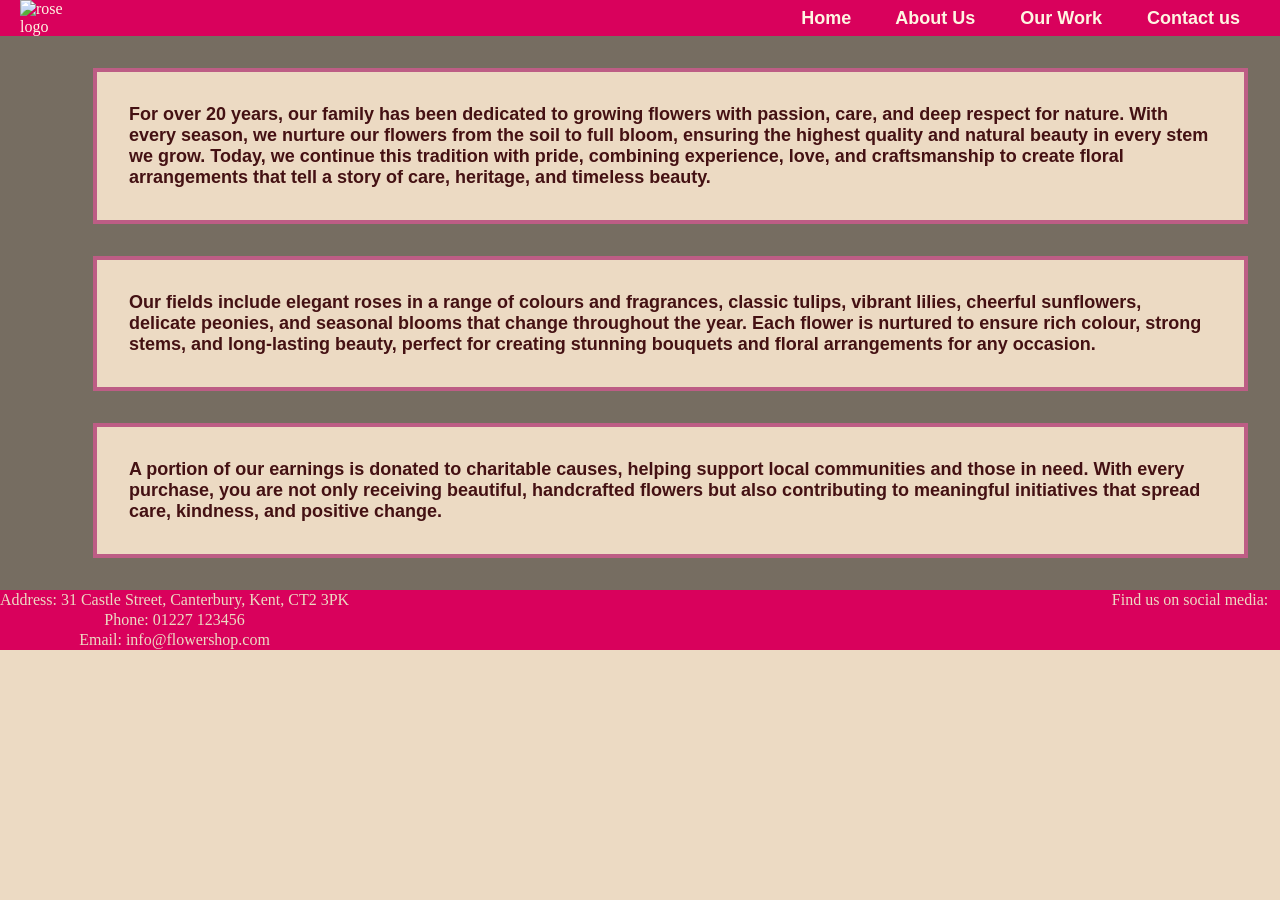
==== About.html @ 92305f62 "add i icons on social meadia networks" ====
<!DOCTYPE html>
<html lang="en">

<head>
    <meta charset="UTF-8">
    <meta name="viewport" content="width=device-width, initial-scale=1.0">
    <meta name="description" content="About our local Flower Shop in Kent">
    <meta name="keywords" content="flower shop, about us, local business, Kent">
    <meta name="author" content="Vanesa Chervenyakova">
    <title> About Us - Flower Shop in Kent </title>
    <link rel="stylesheet" href="style.css">
    <script src="https://kit.fontawesome.com/f35f88011a.js" crossorigin="anonymous"></script>
</head>

<body>
    <header>
    
    <img id="logo" src="https://plus.unsplash.com/premium_vector-1733827521260-3e1d058bedaa?q=80&w=710&auto=format&fit=crop&ixlib=rb-4.1.0&ixid=M3wxMjA3fDB8MHxwaG90by1wYWdlfHx8fGVufDB8fHx8fA%3D%3D" alt="rose logo">
    <nav>
        <a href="index.html" class="home"> Home</a>
        <a href="About.html" class="about"> About Us </a>
        <a href="OurWork.html" class="our-work"> Our Work </a>
        <a href="Contact.html" class="contact"> Contact us </a>
    </nav>
</header>
<div id="main-div">
<div id="image"> <img src="https://plus.unsplash.com/premium_photo-1664197864702-2a4ff137e6ae?q=80&w=687&auto=format&fit=crop&ixlib=rb-4.1.0&ixid=M3wxMjA3fDB8MHxwaG90by1wYWdlfHx8fGVufDB8fHx8fA%3D%3D" alt="watering flower" >
</div>
<div id="content">
    <div> <p> For over 20 years, our family has been dedicated to growing flowers with passion, care, and deep respect for nature. With every season, we nurture our flowers from the soil to full bloom, ensuring the highest quality and natural beauty in every stem we grow. Today, we continue this tradition with pride, combining experience, love, and craftsmanship to create floral arrangements that tell a story of care, heritage, and timeless beauty. </p> </div>
    <div> <p> Our fields include elegant roses in a range of colours and fragrances, classic tulips, vibrant lilies, cheerful sunflowers, delicate peonies, and seasonal blooms that change throughout the year. Each flower is nurtured to ensure rich colour, strong stems, and long-lasting beauty, perfect for creating stunning bouquets and floral arrangements for any occasion. </p> </div>
    <div> <p> A portion of our earnings is donated to charitable causes, helping support local communities and those in need. With every purchase, you are not only receiving beautiful, handcrafted flowers but also contributing to meaningful initiatives that spread care, kindness, and positive change. </p> </div>
</div>
</div>
  <footer>
    <div>
         <p> Address: 31 Castle Street, Canterbury, Kent, CT2 3PK</p>
         <p> Phone: 01227 123456 </p>
         <p> Email: info@flowershop.com </p>
    </div>
    <div>
        <p> Find us on social media:</p>
        <a href="https://www.facebook.com/" target="_blank"> <i class="fa-brands fa-square-facebook"></i> </a>
        <a href="https://www.instagram.com/" target="_blank"> <i class="fa-brands fa-square-instagram"></i> </a>
        <a href="https://www.twitter.com/" target="_blank"> <i class="fa-brands fa-square-twitter"></i> </a>
    </div>
    </footer>
</body>
</html>
---- style.css ----
* {
  margin: 0;
  padding: 0;
  box-sizing: border-box;
}

@media (max-width: 768px) and (min-width: 320px) {
  header {
    flex-direction: column;
    align-items: flex-start; 
   }

  nav {
    margin-left: 0;
    text-align: left;
  }
  /* Mobile nav icons */

  .home {
    display: inline-flex;
    align-items: center;
    font-size: 0;
  }
  .home::before {
    content: '';
    display: inline-block;
    width: 18px;
    height: 18px;
    background-image: url('assets/mobile-nav-icons/home.png');
    background-size: contain;
    background-repeat: no-repeat;
    margin-right: 3px;
  }
  .about {
    display: inline-flex;
    align-items: center;
    font-size: 0;
  }

  .about::before {
    content: '';
    display: inline-block;
    width: 18px;
    height: 18px;
    background-image: url('assets/mobile-nav-icons/information.png');
    background-size: contain;
    background-repeat: no-repeat;
    margin-right: 3px;
  }

  .our-work {
    display: inline-flex;
    align-items: center;
    font-size: 0;
  }

  .our-work::before {
    content: '';
    display: inline-block;
    width: 18px;
    height: 18px;
    background-image: url('assets/mobile-nav-icons/hard-work.png');
    background-size: contain;
    background-repeat: no-repeat;
    margin-right: 3px;
  }

  .contact {
    display: inline-flex;
    align-items: center;
    font-size: 0;
  }

  .contact::before {
    content: '';
    display: inline-block;
    width: 18px;
    height: 18px;
    background-image: url('assets/mobile-nav-icons/contact-form.png');
    background-size: contain;
    background-repeat: no-repeat;
    margin-right: 3px;
  }
 
  .services {
    flex-direction: column;
    gap: 20px;
  }
  img {
    max-width: 100%;
    height: auto;
  }
}
  

/* Header styles */
header {
  display: flex;
  align-items: center;
  background-color: #d9015c;
  color: #fef5e2;
  padding: 0 20px;
}

a {
  color: #fef5e2;
  font-size: large;
  font-weight: bold;
  font-family: Garamond, sans-serif;
  padding: 20px;
  text-decoration: none;
}

a:hover {
  color: hsl(121, 59%, 26%);
}

nav {
  margin-left: auto;
  text-align: right;
}

#logo {
  width: 70px;
  height: 70px;
  max-width: 100%;
  height: auto;
}

/* Main content styles */

img {
  max-width: 100%;
  height: auto;
}

body {
  background-color: #ecdac3;
  color: #441113;
}
/* Home page styles */

#main-h1 {
  background-color: #ecdac3;
  background-image: url("https://images.unsplash.com/photo-1556607356-981b53ee3b63?q=80&w=1175&auto=format&fit=crop&ixlib=rb-4.1.0&ixid=M3wxMjA3fDB8MHxwaG90by1wYWdlfHx8fGVufDB8fHx8fA%3D%3D");
  background-repeat: no-repeat;
  background-size: cover;
  color: #fef5e2;
  font-weight: bold;
  font-family:
    "Lucida Sans", "Lucida Sans Regular", "Lucida Grande",
    "Lucida Sans Unicode", Geneva, Verdana, sans-serif;
}
.services {
  display: flex;
  justify-content: space-around;
  align-items: stretch;
  gap: 1rem;
 
}
.services2 {
  border: hsl(121, 59%, 26%) solid 4px;
  padding: 1rem;
  margin: 2rem;
  font-size: large;
  font-family:
    "Lucida Sans", "Lucida Sans Regular", "Lucida Grande",
    "Lucida Sans Unicode", Geneva, Verdana, sans-serif;
     min-width: 250px;
  max-width: 32%;
}
.services2:hover {
  transform: scale(1.05);
}
h1 {
  text-align: center;
  font-size: 3rem;
  font-family:
    "Lucida Sans", "Lucida Sans Regular", "Lucida Grande",
    "Lucida Sans Unicode", Geneva, Verdana, sans-serif;
}
#main {
  text-align: center;
  font-family:
    "Lucida Sans", "Lucida Sans Regular", "Lucida Grande",
    "Lucida Sans Unicode", Geneva, Verdana, sans-serif;
  padding: 1rem;
}
.info {
  text-align: center;
  font-weight: bold;
}

/* About us section styles */

#main-div {
  display: flex;
  justify-content: space-between;
  align-items: center;
  gap: 5px;
  background-color: #ecdac3;
  background-image:
    linear-gradient(rgba(0, 0, 0, 0.5), rgba(0, 0, 0, 0.5)),
    url("https://plus.unsplash.com/premium_photo-1661340731247-6700b6e02873?q=80&w=1170&auto=format&fit=crop&ixlib=rb-4.1.0&ixid=M3wxMjA3fDB8MHxwaG90by1wYWdlfHx8fGVufDB8fHx8fA%3D%3D");
  background-repeat: no-repeat;
  background-size: cover;
  background-attachment: fixed;
}
#content p {
  margin: 2rem;
  border: #bd5d85 solid 4px;
  padding: 2rem;
  font-family:
    "Lucida Sans", "Lucida Sans Regular", "Lucida Grande",
    "Lucida Sans Unicode", Geneva, Verdana, sans-serif;
  font-size: large;
  font-weight: bold;
  background-color: #ecdac3;
  color: #441113;
}

#image {
  visibility: hidden;
}

/* Our work section styles */

#our-work {
  display: flex;
  flex-direction: column;
  gap: 5px;
}

.row {
  display: flex;
  justify-content: space-between;
  gap: 5px;
  min-height: 200px;
  position: relative;
}

.images {
  flex: 1;
  border-radius: 25% 10%;
  overflow: hidden;
  position: relative;
  min-height: 200px;
}

#our-work .images img {
  display: block;
  width: 100%;
  height: 100%;
  object-fit: cover;
}



/* footer styles */

footer {
  display: flex;
  justify-content: space-between;
  background-color: #d9015c;
  color: #ecdac3;
  text-align: center;
  line-height: 1.25rem;
}

footer a {
  margin: 10px;
  width: 30%;
}
i {
  color:hsl(121, 59%, 26%);
}
/* Contact form styles */
form {
  display: flex;
  flex-direction: column;
  align-items: center;
  gap: 1rem;
  font-family:
    "Lucida Sans", "Lucida Sans Regular", "Lucida Grande",
    "Lucida Sans Unicode", Geneva, Verdana, sans-serif;
}

#send {
  color: #441113;
  font-family:
    "Lucida Sans", "Lucida Sans Regular", "Lucida Grande",
    "Lucida Sans Unicode", Geneva, Verdana, sans-serif;
  text-align: center;
}
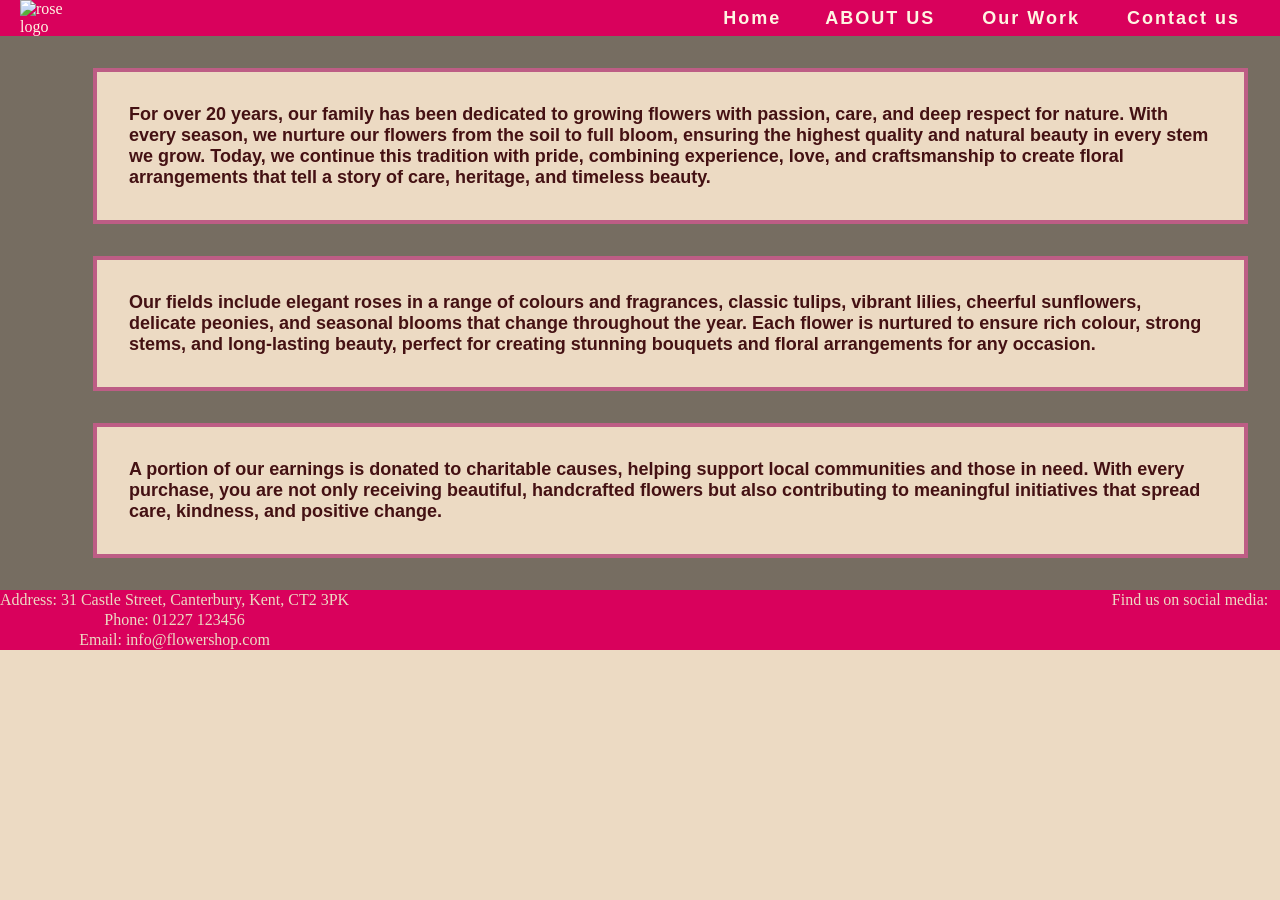
==== commit 537c104c: "added uppercase tranform to active page" ====
--- a/About.html
+++ b/About.html
@@ -18,7 +18,7 @@
     <img id="logo" src="https://plus.unsplash.com/premium_vector-1733827521260-3e1d058bedaa?q=80&w=710&auto=format&fit=crop&ixlib=rb-4.1.0&ixid=M3wxMjA3fDB8MHxwaG90by1wYWdlfHx8fGVufDB8fHx8fA%3D%3D" alt="rose logo">
     <nav>
         <a href="index.html" class="home"> Home</a>
-        <a href="About.html" class="about"> About Us </a>
+        <a href="About.html" class="about active"> About Us </a>
         <a href="OurWork.html" class="our-work"> Our Work </a>
         <a href="Contact.html" class="contact"> Contact us </a>
     </nav>
--- a/style.css
+++ b/style.css
@@ -42,7 +42,7 @@
     display: inline-block;
     width: 18px;
     height: 18px;
-    background-image: url('assets/mobile-nav-icons/information.png');
+    background-image: url('assets/mobile-nav-icons/about.png');
     background-size: contain;
     background-repeat: no-repeat;
     margin-right: 3px;
@@ -59,7 +59,7 @@
     display: inline-block;
     width: 18px;
     height: 18px;
-    background-image: url('assets/mobile-nav-icons/hard-work.png');
+    background-image: url('assets/mobile-nav-icons/work.png');
     background-size: contain;
     background-repeat: no-repeat;
     margin-right: 3px;
@@ -76,7 +76,7 @@
     display: inline-block;
     width: 18px;
     height: 18px;
-    background-image: url('assets/mobile-nav-icons/contact-form.png');
+    background-image: url('assets/mobile-nav-icons/envelope.png');
     background-size: contain;
     background-repeat: no-repeat;
     margin-right: 3px;
@@ -109,6 +109,7 @@
   font-family: Garamond, sans-serif;
   padding: 20px;
   text-decoration: none;
+  letter-spacing: 2px;
 }
 
 a:hover {
@@ -125,6 +126,10 @@
   height: 70px;
   max-width: 100%;
   height: auto;
+}
+
+.active {
+  text-transform: uppercase;
 }
 
 /* Main content styles */
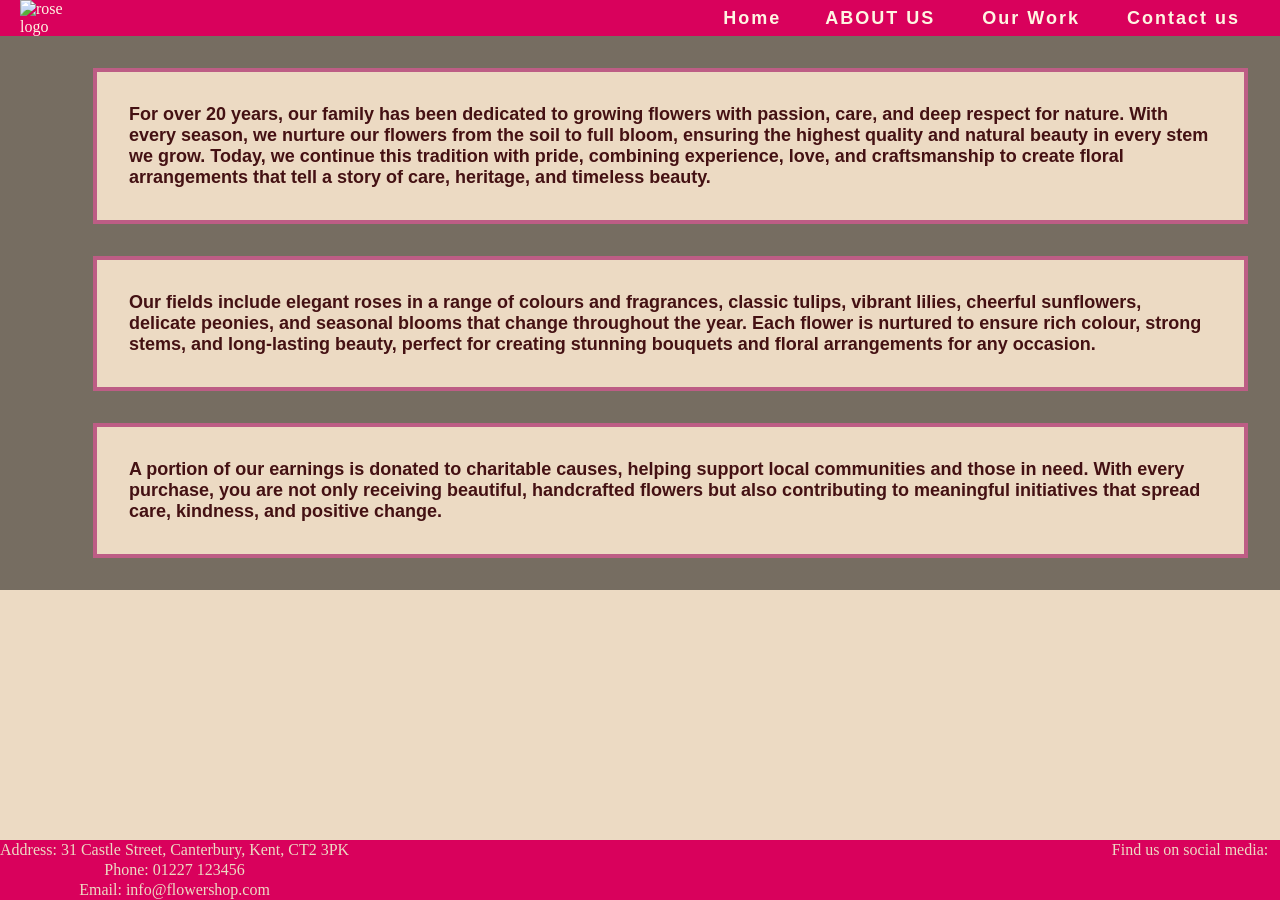
==== commit d6c3aa7a: "pushed the footer down to the pages" ====
--- a/About.html
+++ b/About.html
@@ -17,12 +17,13 @@
     
     <img id="logo" src="https://plus.unsplash.com/premium_vector-1733827521260-3e1d058bedaa?q=80&w=710&auto=format&fit=crop&ixlib=rb-4.1.0&ixid=M3wxMjA3fDB8MHxwaG90by1wYWdlfHx8fGVufDB8fHx8fA%3D%3D" alt="rose logo">
     <nav>
-        <a href="index.html" class="home"> Home</a>
-        <a href="About.html" class="about active"> About Us </a>
-        <a href="OurWork.html" class="our-work"> Our Work </a>
-        <a href="Contact.html" class="contact"> Contact us </a>
+        <a href="index.html" class="home nav"> Home</a>
+        <a href="About.html" class="about active nav"> About Us </a>
+        <a href="OurWork.html" class="our-work nav"> Our Work </a>
+        <a href="Contact.html" class="contact nav"> Contact us </a>
     </nav>
 </header>
+<main>
 <div id="main-div">
 <div id="image"> <img src="https://plus.unsplash.com/premium_photo-1664197864702-2a4ff137e6ae?q=80&w=687&auto=format&fit=crop&ixlib=rb-4.1.0&ixid=M3wxMjA3fDB8MHxwaG90by1wYWdlfHx8fGVufDB8fHx8fA%3D%3D" alt="watering flower" >
 </div>
@@ -32,6 +33,7 @@
     <div> <p> A portion of our earnings is donated to charitable causes, helping support local communities and those in need. With every purchase, you are not only receiving beautiful, handcrafted flowers but also contributing to meaningful initiatives that spread care, kindness, and positive change. </p> </div>
 </div>
 </div>
+</main>
   <footer>
     <div>
          <p> Address: 31 Castle Street, Canterbury, Kent, CT2 3PK</p>
--- a/style.css
+++ b/style.css
@@ -4,93 +4,7 @@
   box-sizing: border-box;
 }
 
-@media (max-width: 768px) and (min-width: 320px) {
-  header {
-    flex-direction: column;
-    align-items: flex-start; 
-   }
-
-  nav {
-    margin-left: 0;
-    text-align: left;
-  }
-  /* Mobile nav icons */
-
-  .home {
-    display: inline-flex;
-    align-items: center;
-    font-size: 0;
-  }
-  .home::before {
-    content: '';
-    display: inline-block;
-    width: 18px;
-    height: 18px;
-    background-image: url('assets/mobile-nav-icons/home.png');
-    background-size: contain;
-    background-repeat: no-repeat;
-    margin-right: 3px;
-  }
-  .about {
-    display: inline-flex;
-    align-items: center;
-    font-size: 0;
-  }
-
-  .about::before {
-    content: '';
-    display: inline-block;
-    width: 18px;
-    height: 18px;
-    background-image: url('assets/mobile-nav-icons/about.png');
-    background-size: contain;
-    background-repeat: no-repeat;
-    margin-right: 3px;
-  }
-
-  .our-work {
-    display: inline-flex;
-    align-items: center;
-    font-size: 0;
-  }
-
-  .our-work::before {
-    content: '';
-    display: inline-block;
-    width: 18px;
-    height: 18px;
-    background-image: url('assets/mobile-nav-icons/work.png');
-    background-size: contain;
-    background-repeat: no-repeat;
-    margin-right: 3px;
-  }
-
-  .contact {
-    display: inline-flex;
-    align-items: center;
-    font-size: 0;
-  }
-
-  .contact::before {
-    content: '';
-    display: inline-block;
-    width: 18px;
-    height: 18px;
-    background-image: url('assets/mobile-nav-icons/envelope.png');
-    background-size: contain;
-    background-repeat: no-repeat;
-    margin-right: 3px;
-  }
- 
-  .services {
-    flex-direction: column;
-    gap: 20px;
-  }
-  img {
-    max-width: 100%;
-    height: auto;
-  }
-}
+
   
 
 /* Header styles */
@@ -130,6 +44,7 @@
 
 .active {
   text-transform: uppercase;
+  
 }
 
 /* Main content styles */
@@ -142,6 +57,13 @@
 body {
   background-color: #ecdac3;
   color: #441113;
+  min-height: 100vh;
+  display: flex;
+  flex-direction: column;
+}
+
+main {
+  flex: 1;
 }
 /* Home page styles */
 
@@ -155,7 +77,17 @@
   font-family:
     "Lucida Sans", "Lucida Sans Regular", "Lucida Grande",
     "Lucida Sans Unicode", Geneva, Verdana, sans-serif;
-}
+  text-align: center;
+  height: 585px;
+  width: 100%;
+}
+#main-h1 h1, #main {
+  background-color:hsla(334, 80%, 78%, 0.522);
+
+
+}
+
+
 .services {
   display: flex;
   justify-content: space-around;
@@ -171,25 +103,31 @@
   font-family:
     "Lucida Sans", "Lucida Sans Regular", "Lucida Grande",
     "Lucida Sans Unicode", Geneva, Verdana, sans-serif;
-     min-width: 250px;
-  max-width: 32%;
+   
 }
 .services2:hover {
   transform: scale(1.05);
 }
-h1 {
+#main-h1 > h1 {
   text-align: center;
   font-size: 3rem;
   font-family:
     "Lucida Sans", "Lucida Sans Regular", "Lucida Grande",
     "Lucida Sans Unicode", Geneva, Verdana, sans-serif;
+    position: relative;
+    width: 80%;
+    left: 10%;
+    top: 20%;
 }
 #main {
   text-align: center;
   font-family:
     "Lucida Sans", "Lucida Sans Regular", "Lucida Grande",
     "Lucida Sans Unicode", Geneva, Verdana, sans-serif;
-  padding: 1rem;
+  position: relative;
+  width: 40%;
+  left: 30%;
+  top: 30%;
 }
 .info {
   text-align: center;
@@ -232,24 +170,22 @@
 
 #our-work {
   display: flex;
-  flex-direction: column;
+  align-items: stretch;
+  flex-direction: row;
+  flex-wrap: wrap;
   gap: 5px;
-}
-
-.row {
-  display: flex;
   justify-content: space-between;
-  gap: 5px;
-  min-height: 200px;
-  position: relative;
-}
+
+}
+
 
 .images {
-  flex: 1;
+  flex: 0 0 calc(33.333% - 10px);
+  max-width: calc(33.333% - 10px);
   border-radius: 25% 10%;
   overflow: hidden;
   position: relative;
-  min-height: 200px;
+  min-height: 100px;
 }
 
 #our-work .images img {
@@ -297,3 +233,130 @@
     "Lucida Sans Unicode", Geneva, Verdana, sans-serif;
   text-align: center;
 }
+
+/* Media query for mobile devices */
+@media (max-width: 576px) and (min-width: 320px) {
+  header {
+    flex-direction: column;
+    align-items: flex-start; 
+   }
+
+  nav {
+    margin-left: 0;
+    text-align: center;
+    display: flex;
+    flex-wrap: nowrap;
+    justify-content: center;
+    width: 100%;
+  }
+
+  
+  #logo {
+    align-self: center;
+  }
+  
+  /* Mobile nav icons */
+
+  .nav {
+    min-height: 25px;
+    display: inline-flex;
+    align-items: center;
+  }
+
+  .home {
+    display: inline-flex;
+    align-items: center;
+    font-size: 0;
+  }
+  .home::before {
+    content: '';
+    display: inline-block;
+    width: 24px;
+    height: 24px;
+    background-image: url('assets/mobile-nav-icons/home.png');
+    background-size: contain;
+    background-repeat: no-repeat;
+    background-position: center;
+    margin-right: 5px;
+  }
+  .about {
+    display: inline-flex;
+    align-items: center;
+    font-size: 0;
+  }
+
+  .about::before {
+    content: '';
+    display: inline-block;
+    width: 24px;
+    height: 24px;
+    background-image: url('assets/mobile-nav-icons/about.png');
+    background-size: contain;
+    background-repeat: no-repeat;
+    background-position: center;
+    margin-right: 5px;
+  }
+
+  .our-work {
+    display: inline-flex;
+    align-items: center;
+    font-size: 0;
+  }
+
+  .our-work::before {
+    content: '';
+    display: inline-block;
+    width: 24px;
+    height: 24px;
+    background-image: url('assets/mobile-nav-icons/work.png');
+    background-size: contain;
+    background-repeat: no-repeat;
+    background-position: center;
+    margin-right: 5px;
+  }
+
+  .contact {
+    display: inline-flex;
+    align-items: center;
+    font-size: 0;
+  }
+
+  .contact::before {
+    content: '';
+    display: inline-block;
+    width: 24px;
+    height: 24px;
+    background-image: url('assets/mobile-nav-icons/envelope.png');
+    background-size: contain;
+    background-repeat: no-repeat;
+    background-position: center;
+    margin-right: 5px;
+  }
+ /* Home page mobile styles */
+ 
+ #main-h1 > h1 {
+  width: 100%;
+  height: auto;
+  left: auto;
+  top: auto;
+
+ }
+ #main {
+  width: 100%;
+  height: auto;
+  left: auto;
+  top: auto;
+ }
+  .services {
+    flex-direction: column;
+    align-items: center;
+    gap: 20px;
+  }
+  
+  img {
+    max-width: 100%;
+    height: auto;
+  }
+}
+
+/*Media query for tablet*/
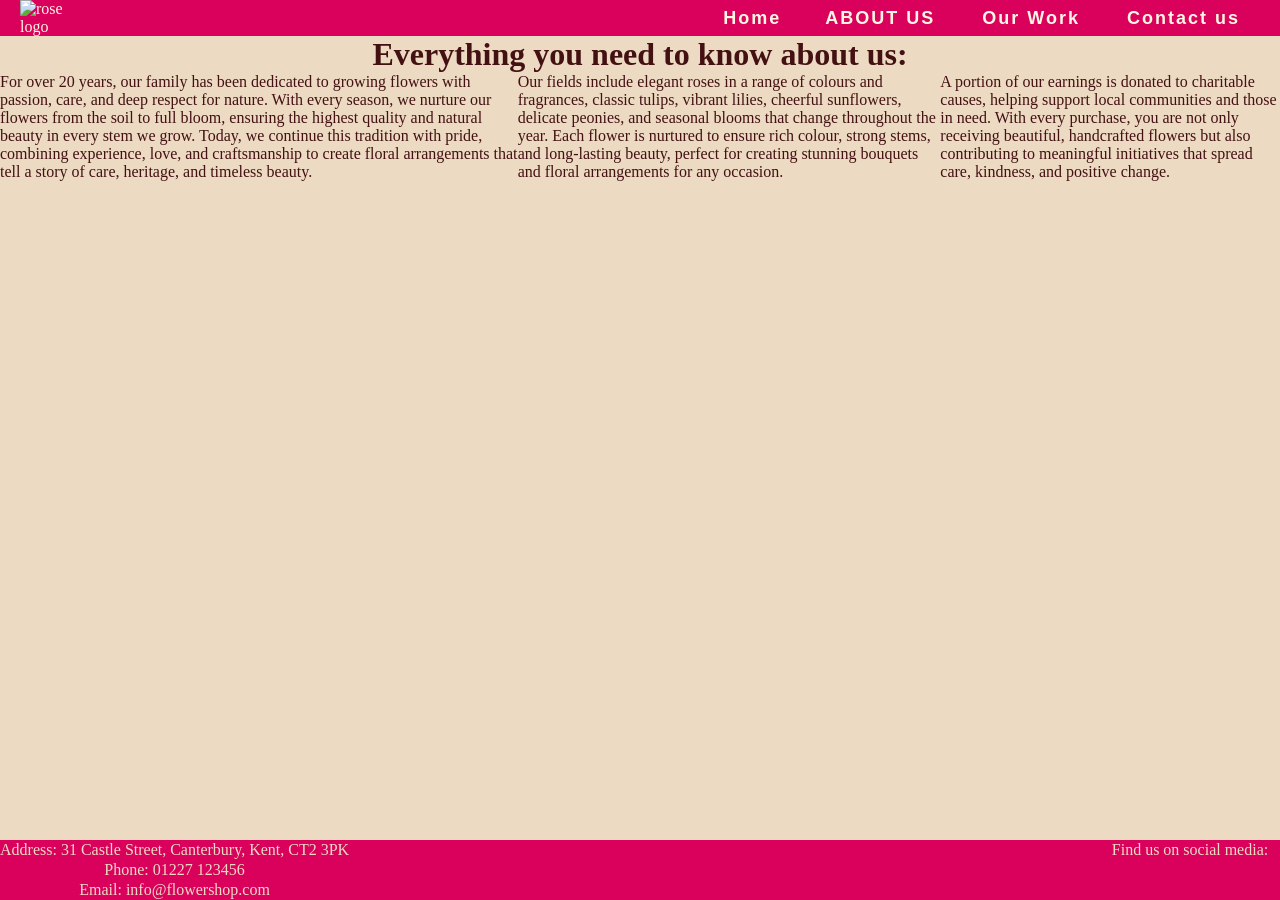
==== commit 18bd9b76: "chaning About us sections completely" ====
--- a/About.html
+++ b/About.html
@@ -8,7 +8,9 @@
     <meta name="keywords" content="flower shop, about us, local business, Kent">
     <meta name="author" content="Vanesa Chervenyakova">
     <title> About Us - Flower Shop in Kent </title>
+    <!-- CSS doc link -->
     <link rel="stylesheet" href="style.css">
+    <!-- Font awesome link -->
     <script src="https://kit.fontawesome.com/f35f88011a.js" crossorigin="anonymous"></script>
 </head>
 
@@ -24,15 +26,13 @@
     </nav>
 </header>
 <main>
-<div id="main-div">
-<div id="image"> <img src="https://plus.unsplash.com/premium_photo-1664197864702-2a4ff137e6ae?q=80&w=687&auto=format&fit=crop&ixlib=rb-4.1.0&ixid=M3wxMjA3fDB8MHxwaG90by1wYWdlfHx8fGVufDB8fHx8fA%3D%3D" alt="watering flower" >
-</div>
-<div id="content">
-    <div> <p> For over 20 years, our family has been dedicated to growing flowers with passion, care, and deep respect for nature. With every season, we nurture our flowers from the soil to full bloom, ensuring the highest quality and natural beauty in every stem we grow. Today, we continue this tradition with pride, combining experience, love, and craftsmanship to create floral arrangements that tell a story of care, heritage, and timeless beauty. </p> </div>
-    <div> <p> Our fields include elegant roses in a range of colours and fragrances, classic tulips, vibrant lilies, cheerful sunflowers, delicate peonies, and seasonal blooms that change throughout the year. Each flower is nurtured to ensure rich colour, strong stems, and long-lasting beauty, perfect for creating stunning bouquets and floral arrangements for any occasion. </p> </div>
-    <div> <p> A portion of our earnings is donated to charitable causes, helping support local communities and those in need. With every purchase, you are not only receiving beautiful, handcrafted flowers but also contributing to meaningful initiatives that spread care, kindness, and positive change. </p> </div>
-</div>
-</div>
+    <div id="aboutus-h1"> <h1> Everything you need to know about us: </h1></div>
+
+    <div id="aboutus-main">
+        <div class="aboutus-info"> <p> For over 20 years, our family has been dedicated to growing flowers with passion, care, and deep respect for nature. With every season, we nurture our flowers from the soil to full bloom, ensuring the highest quality and natural beauty in every stem we grow. Today, we continue this tradition with pride, combining experience, love, and craftsmanship to create floral arrangements that tell a story of care, heritage, and timeless beauty. </p></div>
+        <div class="aboutus-info"><p> Our fields include elegant roses in a range of colours and fragrances, classic tulips, vibrant lilies, cheerful sunflowers, delicate peonies, and seasonal blooms that change throughout the year. Each flower is nurtured to ensure rich colour, strong stems, and long-lasting beauty, perfect for creating stunning bouquets and floral arrangements for any occasion. </p> </div>
+        <div class="aboutus-info"> <p> A portion of our earnings is donated to charitable causes, helping support local communities and those in need. With every purchase, you are not only receiving beautiful, handcrafted flowers but also contributing to meaningful initiatives that spread care, kindness, and positive change. </p> </div>
+    </div>
 </main>
   <footer>
     <div>
--- a/style.css
+++ b/style.css
@@ -135,67 +135,50 @@
 }
 
 /* About us section styles */
-
-#main-div {
-  display: flex;
-  justify-content: space-between;
-  align-items: center;
-  gap: 5px;
-  background-color: #ecdac3;
-  background-image:
-    linear-gradient(rgba(0, 0, 0, 0.5), rgba(0, 0, 0, 0.5)),
-    url("https://plus.unsplash.com/premium_photo-1661340731247-6700b6e02873?q=80&w=1170&auto=format&fit=crop&ixlib=rb-4.1.0&ixid=M3wxMjA3fDB8MHxwaG90by1wYWdlfHx8fGVufDB8fHx8fA%3D%3D");
+#aboutus-h1 {
+  display: flex;
+  flex-direction: column;
+  align-items: center;
+  justify-content: center;
+}
+
+#aboutus-main {
+  display: flex;
+  flex-direction: row;
+  justify-content: space-evenly;
+  align-items: center;
+}
+
+/* Our work section styles */
+ #gallery img {
+  width: 100%;
+ }
+ #gallery {
+  column-count: 4;
+  column-gap: 0;
+  line-height: 0;
+ }
+
+/* Contact form styles */
+.contact-form {
+  display: flex;
+  justify-content: center;
+  align-items: center;
+  background-image: url("https://images.unsplash.com/photo-1508717146309-25a0019d0381?q=80&w=1171&auto=format&fit=crop&ixlib=rb-4.1.0&ixid=M3wxMjA3fDB8MHxwaG90by1wYWdlfHx8fGVufDB8fHx8fA%3D%3D");
   background-repeat: no-repeat;
   background-size: cover;
-  background-attachment: fixed;
-}
-#content p {
-  margin: 2rem;
-  border: #bd5d85 solid 4px;
-  padding: 2rem;
-  font-family:
-    "Lucida Sans", "Lucida Sans Regular", "Lucida Grande",
-    "Lucida Sans Unicode", Geneva, Verdana, sans-serif;
-  font-size: large;
-  font-weight: bold;
-  background-color: #ecdac3;
-  color: #441113;
-}
-
-#image {
-  visibility: hidden;
-}
-
-/* Our work section styles */
-
-#our-work {
-  display: flex;
-  align-items: stretch;
-  flex-direction: row;
-  flex-wrap: wrap;
-  gap: 5px;
-  justify-content: space-between;
-
-}
-
-
-.images {
-  flex: 0 0 calc(33.333% - 10px);
-  max-width: calc(33.333% - 10px);
-  border-radius: 25% 10%;
-  overflow: hidden;
-  position: relative;
-  min-height: 100px;
-}
-
-#our-work .images img {
-  display: block;
-  width: 100%;
-  height: 100%;
-  object-fit: cover;
-}
-
-
+  background-position: center;
+}
+
+form, #send {
+  min-width: 45%;
+  padding: 1.5rem;
+  background: 
+  hsla(34, 52%, 85%, 0.507);
+  border-radius: 1.5rem;
+  backdrop-filter: blur(10px);
+  -webkit-backdrop-filter: blur(10px);
+}
 
 /* footer styles */
 
@@ -224,6 +207,7 @@
   font-family:
     "Lucida Sans", "Lucida Sans Regular", "Lucida Grande",
     "Lucida Sans Unicode", Geneva, Verdana, sans-serif;
+    box-shadow:13px 16px 20px 0px #d9015c;
 }
 
 #send {
@@ -232,6 +216,7 @@
     "Lucida Sans", "Lucida Sans Regular", "Lucida Grande",
     "Lucida Sans Unicode", Geneva, Verdana, sans-serif;
   text-align: center;
+  box-shadow:13px 16px 20px 0px #d9015c;
 }
 
 /* Media query for mobile devices */
@@ -356,7 +341,33 @@
   img {
     max-width: 100%;
     height: auto;
-  }
-}
-
-/*Media query for tablet*/
+  } 
+  /* Contact form mobile view*/
+
+  textarea {
+    width: 100%;
+    max-width: 100%;
+    box-sizing: border-box;
+  }
+
+  input, select {
+    width: 100%;
+    max-width: 100%;
+    box-sizing: border-box;
+  }
+  /* Our work page*/
+  #gallery {
+    column-count: 1;
+  }
+}
+
+@media (min-width: 577px) and (max-width: 768px) {
+  #gallery {
+    column-count: 3;
+  }
+}
+
+
+
+ 
+    
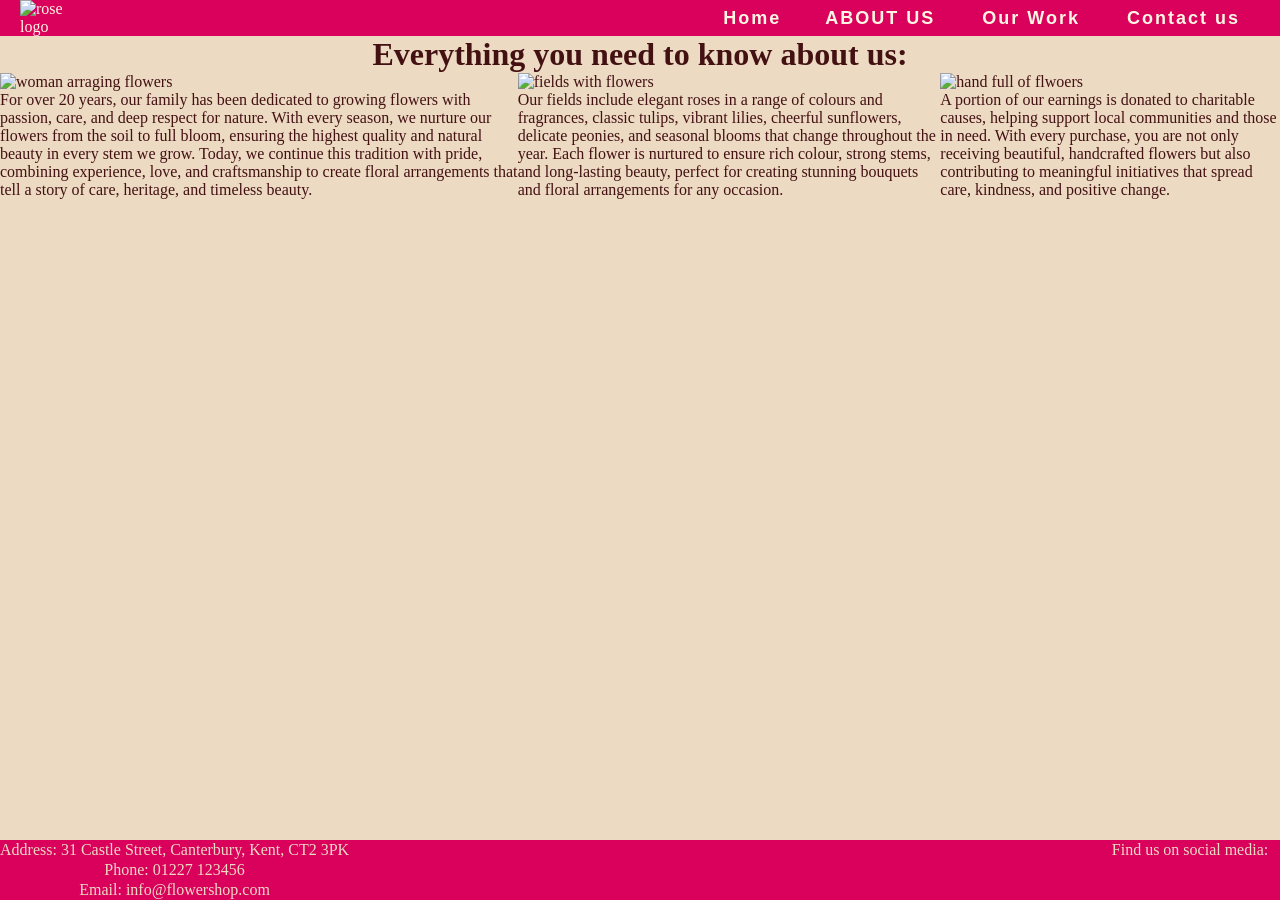
==== commit 0083fd81: "create new layout of About us page" ====
--- a/About.html
+++ b/About.html
@@ -29,9 +29,9 @@
     <div id="aboutus-h1"> <h1> Everything you need to know about us: </h1></div>
 
     <div id="aboutus-main">
-        <div class="aboutus-info"> <p> For over 20 years, our family has been dedicated to growing flowers with passion, care, and deep respect for nature. With every season, we nurture our flowers from the soil to full bloom, ensuring the highest quality and natural beauty in every stem we grow. Today, we continue this tradition with pride, combining experience, love, and craftsmanship to create floral arrangements that tell a story of care, heritage, and timeless beauty. </p></div>
-        <div class="aboutus-info"><p> Our fields include elegant roses in a range of colours and fragrances, classic tulips, vibrant lilies, cheerful sunflowers, delicate peonies, and seasonal blooms that change throughout the year. Each flower is nurtured to ensure rich colour, strong stems, and long-lasting beauty, perfect for creating stunning bouquets and floral arrangements for any occasion. </p> </div>
-        <div class="aboutus-info"> <p> A portion of our earnings is donated to charitable causes, helping support local communities and those in need. With every purchase, you are not only receiving beautiful, handcrafted flowers but also contributing to meaningful initiatives that spread care, kindness, and positive change. </p> </div>
+        <div class="aboutus-info"> <img src="https://images.pexels.com/photos/5894067/pexels-photo-5894067.jpeg" alt="woman arraging flowers"> <p> For over 20 years, our family has been dedicated to growing flowers with passion, care, and deep respect for nature. With every season, we nurture our flowers from the soil to full bloom, ensuring the highest quality and natural beauty in every stem we grow. Today, we continue this tradition with pride, combining experience, love, and craftsmanship to create floral arrangements that tell a story of care, heritage, and timeless beauty. </p></div>
+        <div class="aboutus-info"> <img src="https://images.pexels.com/photos/35137706/pexels-photo-35137706.jpeg" alt="fields with flowers"> <p> Our fields include elegant roses in a range of colours and fragrances, classic tulips, vibrant lilies, cheerful sunflowers, delicate peonies, and seasonal blooms that change throughout the year. Each flower is nurtured to ensure rich colour, strong stems, and long-lasting beauty, perfect for creating stunning bouquets and floral arrangements for any occasion. </p> </div>
+        <div class="aboutus-info"> <img src="https://images.pexels.com/photos/1618598/pexels-photo-1618598.jpeg" alt="hand full of flwoers"> <p> A portion of our earnings is donated to charitable causes, helping support local communities and those in need. With every purchase, you are not only receiving beautiful, handcrafted flowers but also contributing to meaningful initiatives that spread care, kindness, and positive change. </p> </div>
     </div>
 </main>
   <footer>
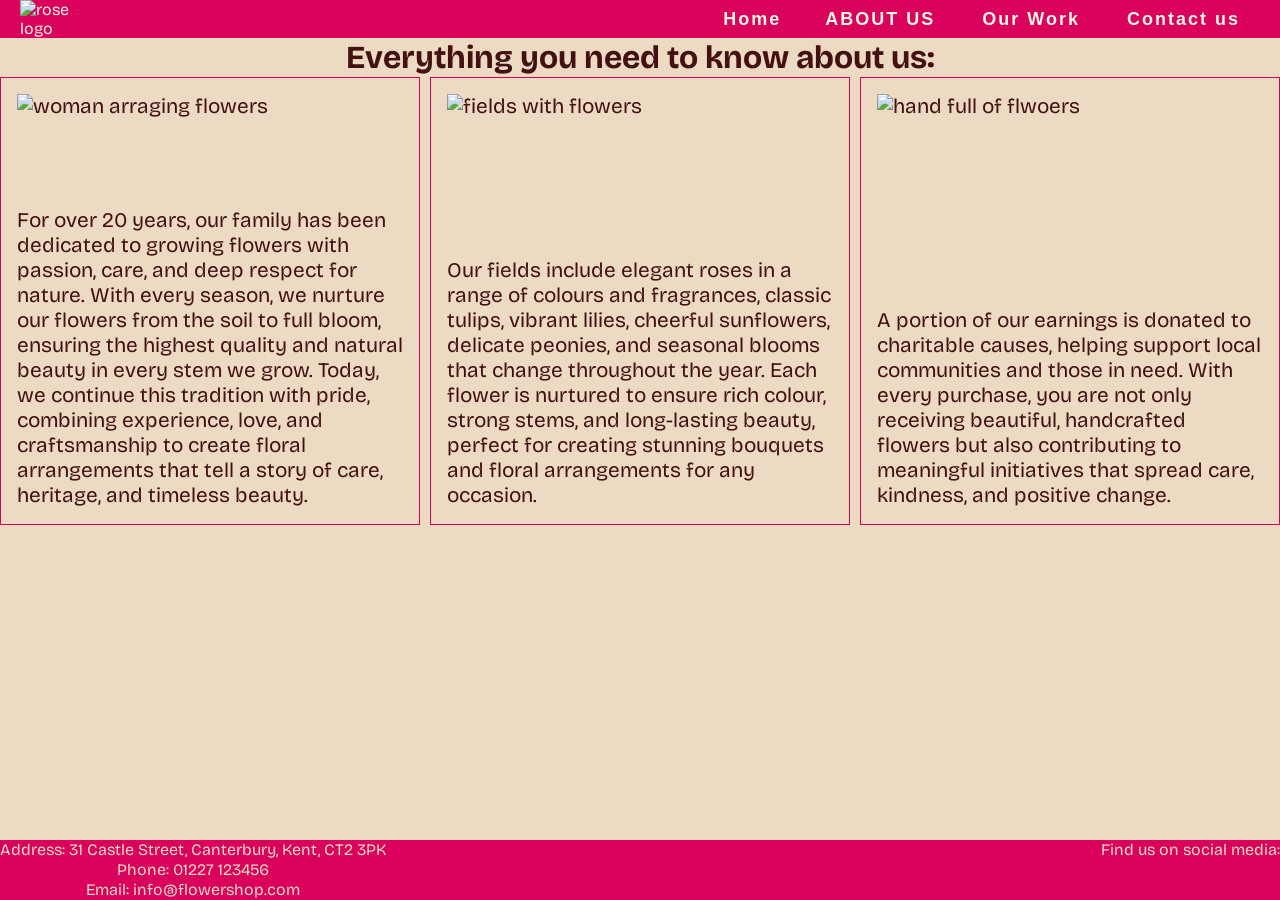
==== commit 50e312c7: "import google font" ====
--- a/About.html
+++ b/About.html
@@ -8,6 +8,8 @@
     <meta name="keywords" content="flower shop, about us, local business, Kent">
     <meta name="author" content="Vanesa Chervenyakova">
     <title> About Us - Flower Shop in Kent </title>
+    <!-- Google Font link -->
+    <link href="https://fonts.googleapis.com/css2?family=Bricolage+Grotesque:opsz,wght@12..96,200..800&display=swap" rel="stylesheet">
     <!-- CSS doc link -->
     <link rel="stylesheet" href="style.css">
     <!-- Font awesome link -->
--- a/style.css
+++ b/style.css
@@ -4,8 +4,10 @@
   box-sizing: border-box;
 }
 
-
-  
+/* Google fonts */
+
+@import url('https://fonts.googleapis.com/css2?family=Bricolage+Grotesque:opsz,wght@12..96,200..800&family=Inter:ital,opsz,wght@0,14..32,100..900;1,14..32,100..900&family=Lato:ital,wght@0,100;0,300;0,400;0,700;0,900;1,100;1,300;1,400;1,700;1,900&family=Macondo&family=Ole&family=Oswald:wght@200..700&display=swap');
+
 
 /* Header styles */
 header {
@@ -60,6 +62,7 @@
   min-height: 100vh;
   display: flex;
   flex-direction: column;
+  font-family: "Bricolage Grotesque", sans-serif;
 }
 
 main {
@@ -75,8 +78,7 @@
   color: #fef5e2;
   font-weight: bold;
   font-family:
-    "Lucida Sans", "Lucida Sans Regular", "Lucida Grande",
-    "Lucida Sans Unicode", Geneva, Verdana, sans-serif;
+   "Bricolage Grotesque", sans-serif;
   text-align: center;
   height: 585px;
   width: 100%;
@@ -101,8 +103,7 @@
   margin: 2rem;
   font-size: large;
   font-family:
-    "Lucida Sans", "Lucida Sans Regular", "Lucida Grande",
-    "Lucida Sans Unicode", Geneva, Verdana, sans-serif;
+    "Bricolage Grotesque", sans-serif;
    
 }
 .services2:hover {
@@ -112,8 +113,7 @@
   text-align: center;
   font-size: 3rem;
   font-family:
-    "Lucida Sans", "Lucida Sans Regular", "Lucida Grande",
-    "Lucida Sans Unicode", Geneva, Verdana, sans-serif;
+   "Bricolage Grotesque", sans-serif;
     position: relative;
     width: 80%;
     left: 10%;
@@ -122,8 +122,7 @@
 #main {
   text-align: center;
   font-family:
-    "Lucida Sans", "Lucida Sans Regular", "Lucida Grande",
-    "Lucida Sans Unicode", Geneva, Verdana, sans-serif;
+   "Bricolage Grotesque", sans-serif;
   position: relative;
   width: 40%;
   left: 30%;
@@ -146,8 +145,30 @@
   display: flex;
   flex-direction: row;
   justify-content: space-evenly;
-  align-items: center;
-}
+  align-items: stretch;
+  gap: 10px;
+}
+
+.aboutus-info {
+  width: 28rem;
+  height: 28rem;
+  display: flex;
+  flex-direction: column;
+  align-items: center;
+  justify-content: flex-start;
+  border: 1px solid #d9015c;
+  padding: 1rem;
+  font-size: 130%;
+}
+
+.aboutus-info img {
+  width: 100%;
+  height: 200px;
+  object-fit: cover;
+  margin-bottom: 1rem;
+}
+
+
 
 /* Our work section styles */
  #gallery img {
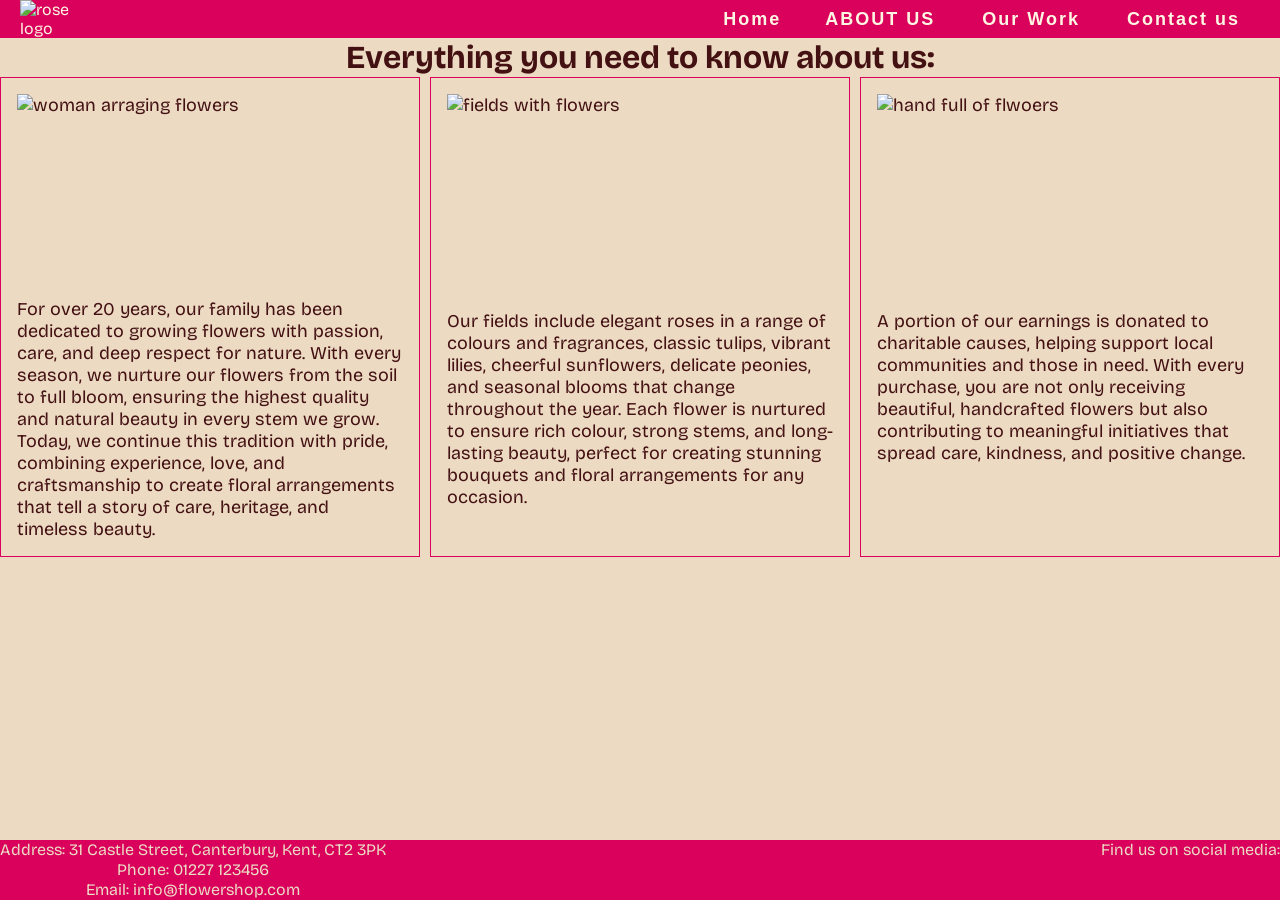
==== commit 597c4532: "about us background applied" ====
--- a/About.html
+++ b/About.html
@@ -27,7 +27,7 @@
         <a href="Contact.html" class="contact nav"> Contact us </a>
     </nav>
 </header>
-<main>
+<main id="aboutus">
     <div id="aboutus-h1"> <h1> Everything you need to know about us: </h1></div>
 
     <div id="aboutus-main">
--- a/style.css
+++ b/style.css
@@ -134,6 +134,14 @@
 }
 
 /* About us section styles */
+
+#aboutus {
+  background-image: url("https://images.pexels.com/photos/1167051/pexels-photo-1167051.jpeg");
+  background-repeat: no-repeat;
+  background-position: center;
+  background-size: cover;
+  
+}
 #aboutus-h1 {
   display: flex;
   flex-direction: column;
@@ -151,14 +159,14 @@
 
 .aboutus-info {
   width: 28rem;
-  height: 28rem;
+  height: 30rem;
   display: flex;
   flex-direction: column;
   align-items: center;
   justify-content: flex-start;
   border: 1px solid #d9015c;
   padding: 1rem;
-  font-size: 130%;
+  font-size: large;
 }
 
 .aboutus-info img {
